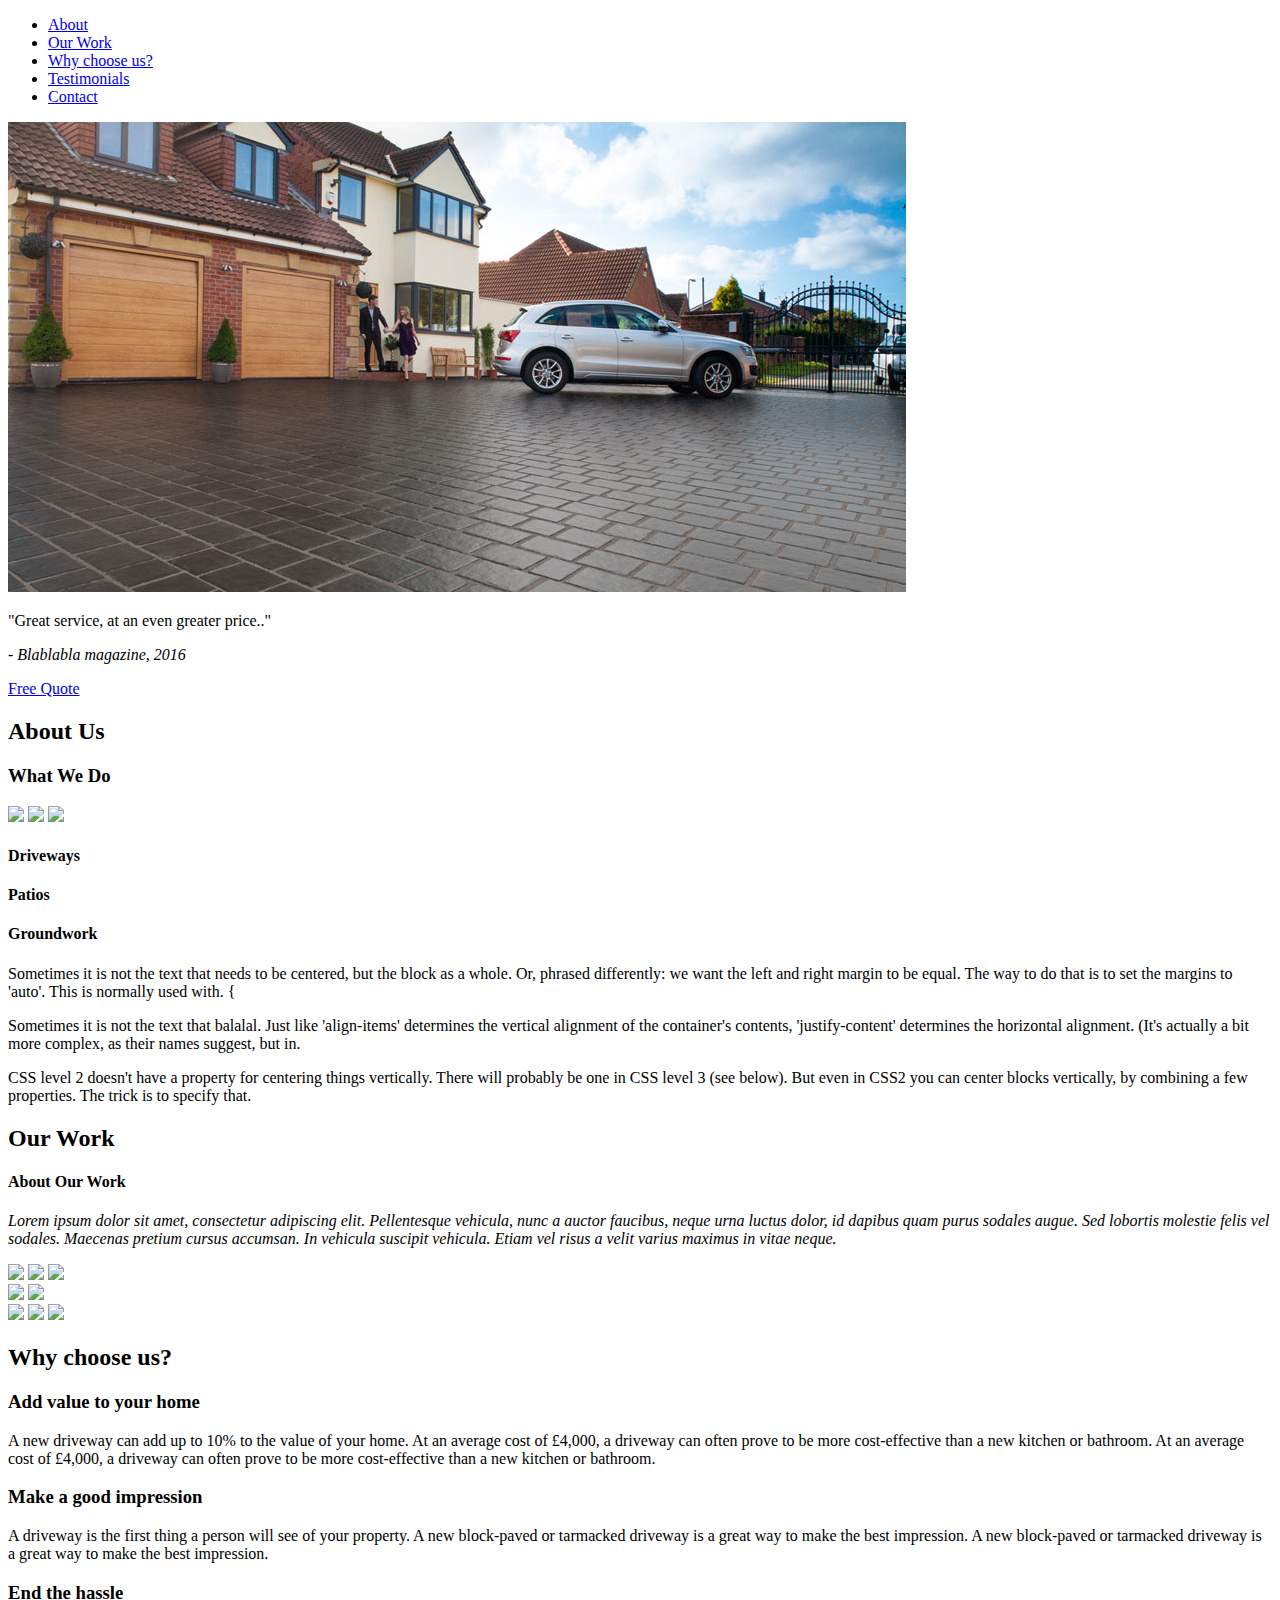
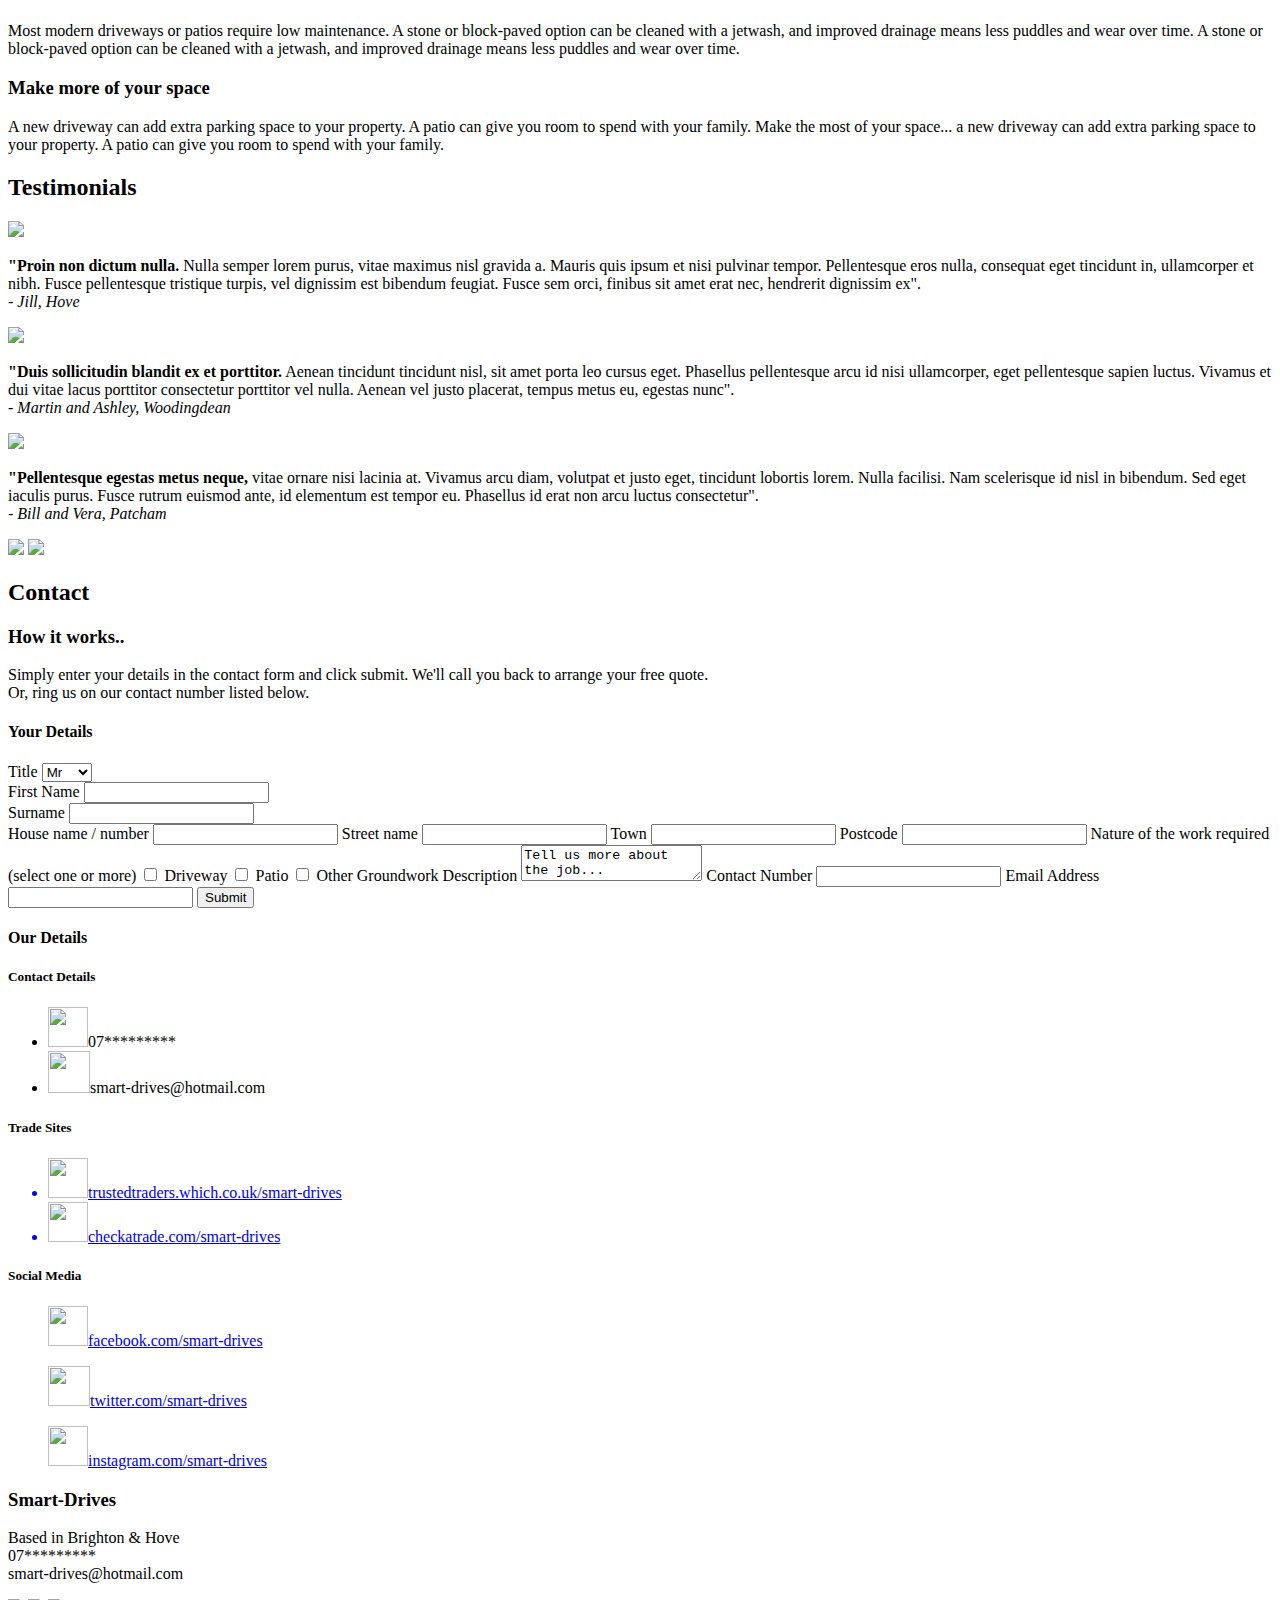
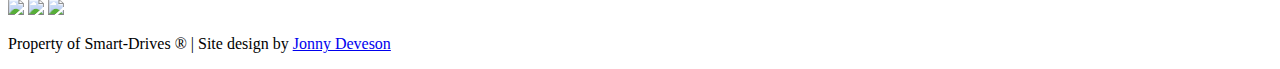
==== index.html @ d12924d5 "Renamed file to index.html" ====
<!DOCTYPE HTML>
<html>
<head>
<title>Smart-Drives: Driveway & Patio Services</title>
<link rel="stylesheet" href="Smart-Drives.css">
<link href="https://fonts.googleapis.com/css?family=Libre+Franklin|Merriweather|Open+Sans" rel="stylesheet">

</head>
    
<body>
    
    <section id="section-nav">
        <ul class="ul-nav">
            <li><a href="#About">About</a></li>
            <li><a href="#Our-Work">Our Work</a></li>
            <li><a href="#Why-choose-us">Why choose us?</a></li>
            <li><a href="#Testimonials">Testimonials</a></li>
            <li><a class="contact" href="#Contact">Contact</a></li>
        </ul>
    </section>

    <section id="section-banner">
        <img class="banner-image" src="marshalls%20blocks%20cropped.jpg" style="height:1600px, width:1200px">
        <p class="banner-text">"Great service, at an even greater price.."</p>
        <p class="banner-text-2"><i>- Blablabla magazine, 2016</i></p>
        <div>
        <a class="call-to-action-1" href="#Contact">Free Quote</a>
        </div>
    </section>

    <section id="section-about">
        <a name="About"><h2 class="header-about-us-1">About Us</h2></a>
        <h3 class="header-about-us-2">What We Do</h3>
        <div id="about-images">
            <img class="about-image-1" src="Images/vintage%20driveway.jpg">
            <img class="about-image-2" src="Images/patio1.jpg">
            <img class="about-image-3" src="Images/drainage%20channel.jpg">
        </div>
        <div id="about-headers">
            <h4>Driveways</h4>
            <h4>Patios</h4>
            <h4>Groundwork</h4>
        </div>
            <div id="about-text">
                <p class="about-text-1">Sometimes it is not the text that needs to be centered, but the block as a whole. Or, phrased differently: we want the left and right margin to be equal. The way to do that is to set the margins to 'auto'. This is normally used with. {</p>
            <p class="about-text-2"> Sometimes it is not the text that balalal. Just like 'align-items' determines the vertical alignment of the container's contents, 'justify-content' determines the horizontal alignment. (It's actually a bit more complex, as their names suggest, but in.</p>
            <p class="about-text-3">CSS level 2 doesn't have a property for centering things vertically. There will probably be one in CSS level 3 (see below). But even in CSS2 you can center blocks vertically, by combining a few properties. The trick is to specify that.</p>
            </div>
    </section>
    
    <section id="section-image-showcase">
        <a name="Our-Work"><h2 class="showcase-header">Our Work</h2></a>
        <div class="our-work-intro">
            <h4 class="about-intro-header">About Our Work</h4>
            <p><i>Lorem ipsum dolor sit amet, consectetur adipiscing elit. Pellentesque vehicula, nunc a auctor faucibus, neque urna luctus dolor, id dapibus quam purus sodales augue. Sed lobortis molestie felis vel sodales. Maecenas pretium cursus accumsan. In vehicula suscipit vehicula. Etiam vel risus a velit varius maximus in vitae neque.</i></p>
        </div>
        <div class="image-showcase">
            <div class="image-row-1">
                <img class="image-first-house" src="Images/greenroomstudios.jpg">
                <img class="image-second-house" src="Images/Yorkstone-Driveway-in-Delamere.jpg">
                <img class="image-third-house" src="Images/pro-build-bedford_saxon-paving_105_r01617_hr.jpg">
            </div>
            <div class="image-row-2">
                <img class="image-fourth-house" src="Images/drivesett-deco-block-paving_2_hz.jpg">
                <img class="image-fifth-house" src="Images/standard-concrete-block-paving_3_hz.jpg"/>
            </div>
            <div class="image-row-3">
                <img class="image-sixth-house" src="Images/20140711_151415.jpg">
                <img class="image-seventh-house" src="Images/LargeImage_525e1d134406e.jpg">
                <img class="image-eighth-house" src="Images/tegula.jpg">
            </div>
        </div>   
    </section>
    
    <section id="section-why-choose">
        <a name="Why-choose-us"><h2 class="header-why-choose">Why choose us?</h2></a>
        <div id="copy-section-1">
        <div class="copy-1">
                <h3 class="head3-why-choose">Add value to your home</h3><p class="text-1">A new driveway can add up to 10% to the value of your home. At an average cost of £4,000, a driveway can often prove to be more cost-effective than a new kitchen or bathroom. At an average cost of £4,000, a driveway can often prove to be more cost-effective than a new kitchen or bathroom.</p>
        </div>
        <div class="copy-2">
                <h3 class="head3-why-choose">Make a good impression</h3><p class="text-1">A driveway is the first thing a person will see of your property. A new block-paved or tarmacked driveway is a great way to make the best impression. A new block-paved or tarmacked driveway is a great way to make the best impression.</p>
        </div>
        </div>
        <div id="copy-section-2">
        <div class="copy-3">
                <h3 class="head3-why-choose">End the hassle</h3><p class="text-1">Most modern driveways or patios require low maintenance. A stone or block-paved option can be cleaned with a jetwash, and improved drainage means less puddles and wear over time. A stone or block-paved option can be cleaned with a jetwash, and improved drainage means less puddles and wear over time.</p>
        </div>
        <div class="copy-4">
                <h3 class="head3-why-choose">Make more of your space</h3><p class="text-1">A new driveway can add extra parking space to your property. A patio can give you room to spend with your family. Make the most of your space... a new driveway can add extra parking space to your property. A patio can give you room to spend with your family.</p>
        </div>
        </div>
    </section>
    <section id="section-testimonials">
        <a name="Testimonials"><h2 class="header-testimonials">Testimonials</h2></a>
        <div class="div-testimonials-1">
            <img class="image-testimonials-1" src="Images/jill.jpg">
            <p class="text-testimonials-1"><b>"Proin non dictum nulla.</b> Nulla semper lorem purus, vitae maximus nisl gravida a. Mauris quis ipsum et nisi pulvinar tempor. Pellentesque eros nulla, consequat eget tincidunt in, ullamcorper et nibh. Fusce pellentesque tristique turpis, vel dignissim est bibendum feugiat. Fusce sem orci, finibus sit amet erat nec, hendrerit dignissim ex".<i><br> - Jill, Hove</i></p>
        </div>
        <div class="div-testimonials-2">
            <img class="image-testimonials-2" src="Images/younger-couple.jpg">
            <p class="text-testimonials-2"><b>"Duis sollicitudin blandit ex et porttitor.</b> Aenean tincidunt tincidunt nisl, sit amet porta leo cursus eget. Phasellus pellentesque arcu id nisi ullamcorper, eget pellentesque sapien luctus. Vivamus et dui vitae lacus porttitor consectetur porttitor vel nulla. Aenean vel justo placerat, tempus metus eu, egestas nunc". <br><i> - Martin and Ashley, Woodingdean</i></p>
        </div>
        <div class="div-testimonials-3">
            <img class="image-testimonials-3" src="Images/older-couple.jpg">
            <p class="text-testimonials-3"><b>"Pellentesque egestas metus neque,</b> vitae ornare nisi lacinia at. Vivamus arcu diam, volutpat et justo eget, tincidunt lobortis lorem. Nulla facilisi. Nam scelerisque id nisl in bibendum. Sed eget iaculis purus. Fusce rutrum euismod ante, id elementum est tempor eu. Phasellus id erat non arcu luctus consectetur".<br><i> - Bill and Vera, Patcham</i></p>
        </div>
        <div class="trade-images">
            <a href="http://trustedtraders.which.co.uk/" target="_blank"><img class="which" src="Images/which.jpg"></a>
            <a href="http://www.checkatrade.com/" target="_blank"><img class="checkatrade" src="Images/checkatrade.jpg"></a>
        </div>
    </section>
    <section id="section-contact">
        <a name="Contact"><h2 class="header-contact">Contact</h2></a>
        <div class="div-contact-info">
            <h3>How it works..</h3>
            <p>Simply enter your details in the contact form and click submit. We'll call you back to arrange your free quote.<br>
            Or, ring us on our contact number listed below.</p>
         </div>
        <form>
            <div>
            <h4 class="form-header">Your Details</h4>
            <label>Title</label>
            <select name="title">
                <option value="Mr">Mr</option>
                <option value="Mrs">Mrs</option>
                <option value="Ms">Ms</option>
                <option value="Miss">Miss</option>
            </select>
            <div class="first-name">
                <label>First Name</label>
                <input type="text" class="First-Name">
            </div>
            <div class="surname">
                <label>Surname</label>
                <input type="text" class="Surname">
            </div>
            <label>House name / number</label>
            <input class="house-name" type="text">
            <label>Street name</label>
            <input class="street-name" type="text">
            <label>Town</label>
            <input class="town" type="text">
            <label>Postcode</label>
            <input class="postcode" type="text">
            <label>Nature of the work required (select one or more)</label>
                <input type="checkbox" name="work-type" value="Driveway"> Driveway 
                <input type="checkbox" name="work-type" value="Patio"> Patio
                <input type="checkbox" name="work-type" value="Other groundwork"> Other Groundwork
            <label>Description</label>
            <textarea>Tell us more about the job...</textarea>
            <label>Contact Number</label>
            <input type="text">
            <label>Email Address</label>
            <input type="text">
            <input type="submit">
            </div>
        </form>
        <div class="div-our-details">
            <div>
            <h4 class="header-our-details">Our Details</h4>
                <div class="our-details-1">
                <h5>Contact Details</h5>
                <ul>
                    <li class="contact-list-items"><img class="list-images" src="Images/phone.png" height=40px width=40px>07*********</li>
                    <li class="contact-list-items"><img class="list-images" src="Images/email2.png" height=42px width=42px>smart-drives@hotmail.com</li>
                </ul>
                </div>
                <div class="our-details-2">
                <h5>Trade Sites</h5>
                <ul>
                    <a href="http://trustedtraders.which.co.uk/" target="_blank"><li class="contact-list-items"><img class="list-images" src="Images/which1.png" height=40px width=40px>trustedtraders.which.co.uk/smart-drives</li></a>
                    <a href="http://www.checkatrade.com/" target="_blank"><li class="contact-list-items"><img class="list-images" src="Images/tick.png" height=40px width=40px>checkatrade.com/smart-drives</li></a>
                </ul>
                </div>
                <div class="our-details-3">
                <h5>Social Media</h5>
                    <a href="http://www.facebook.com/" target="_blank"><ul class="contact-list-items"><img class="list-images" src="Images/facebook.png" height=40px width=40px>facebook.com/smart-drives</ul></a>
                    <a href="http://www.twitter.com/" target="_blank"><ul class="contact-list-items"><img class="list-images" src="Images/twitter2.jpg" height=40px width=42px>twitter.com/smart-drives</ul></a>
                    <a href="http://www.instagram.com/" target="_blank"><ul class="contact-list-items"><img class="list-images" src="Images/instagram.png" height=40px width=40px>instagram.com/smart-drives</ul></a>
                </div>
            </div>
        </div>
    </section>
    <section>
    <footer> 
        <div id="footer-div">
        <h3 class="footer-header">Smart-Drives</h3>
        <p class="footer-info">Based in Brighton & Hove<br>
            07*********<br>smart-drives@hotmail.com</p>
        </div>
        <div class="footer-images">
        <a href="http://www.facebook.com/" target="_blank"><img class="image-facebook" src="Images/facebook.jpg"></a>
        <a href="http://www.twitter.com/" target="_blank"><img class="image-twitter" src="Images/twitter.jpg"></a>
        <a href="http://www.instagram.com/" target="_blank"><img class="image-instagram" src="Images/instagram.jpg"></a>
        </div>
        <div class="trademark">
        <p>Property of Smart-Drives &reg; | Site design by <a class="anchor-trademark" href="https://www.facebook.com/photo.php?fbid=296089197171418&set=t.100008617175436&type=3&theater" target="_blank">Jonny Deveson</a></p>
        </div>
    </footer>
    </section>
</body>
    
</html>
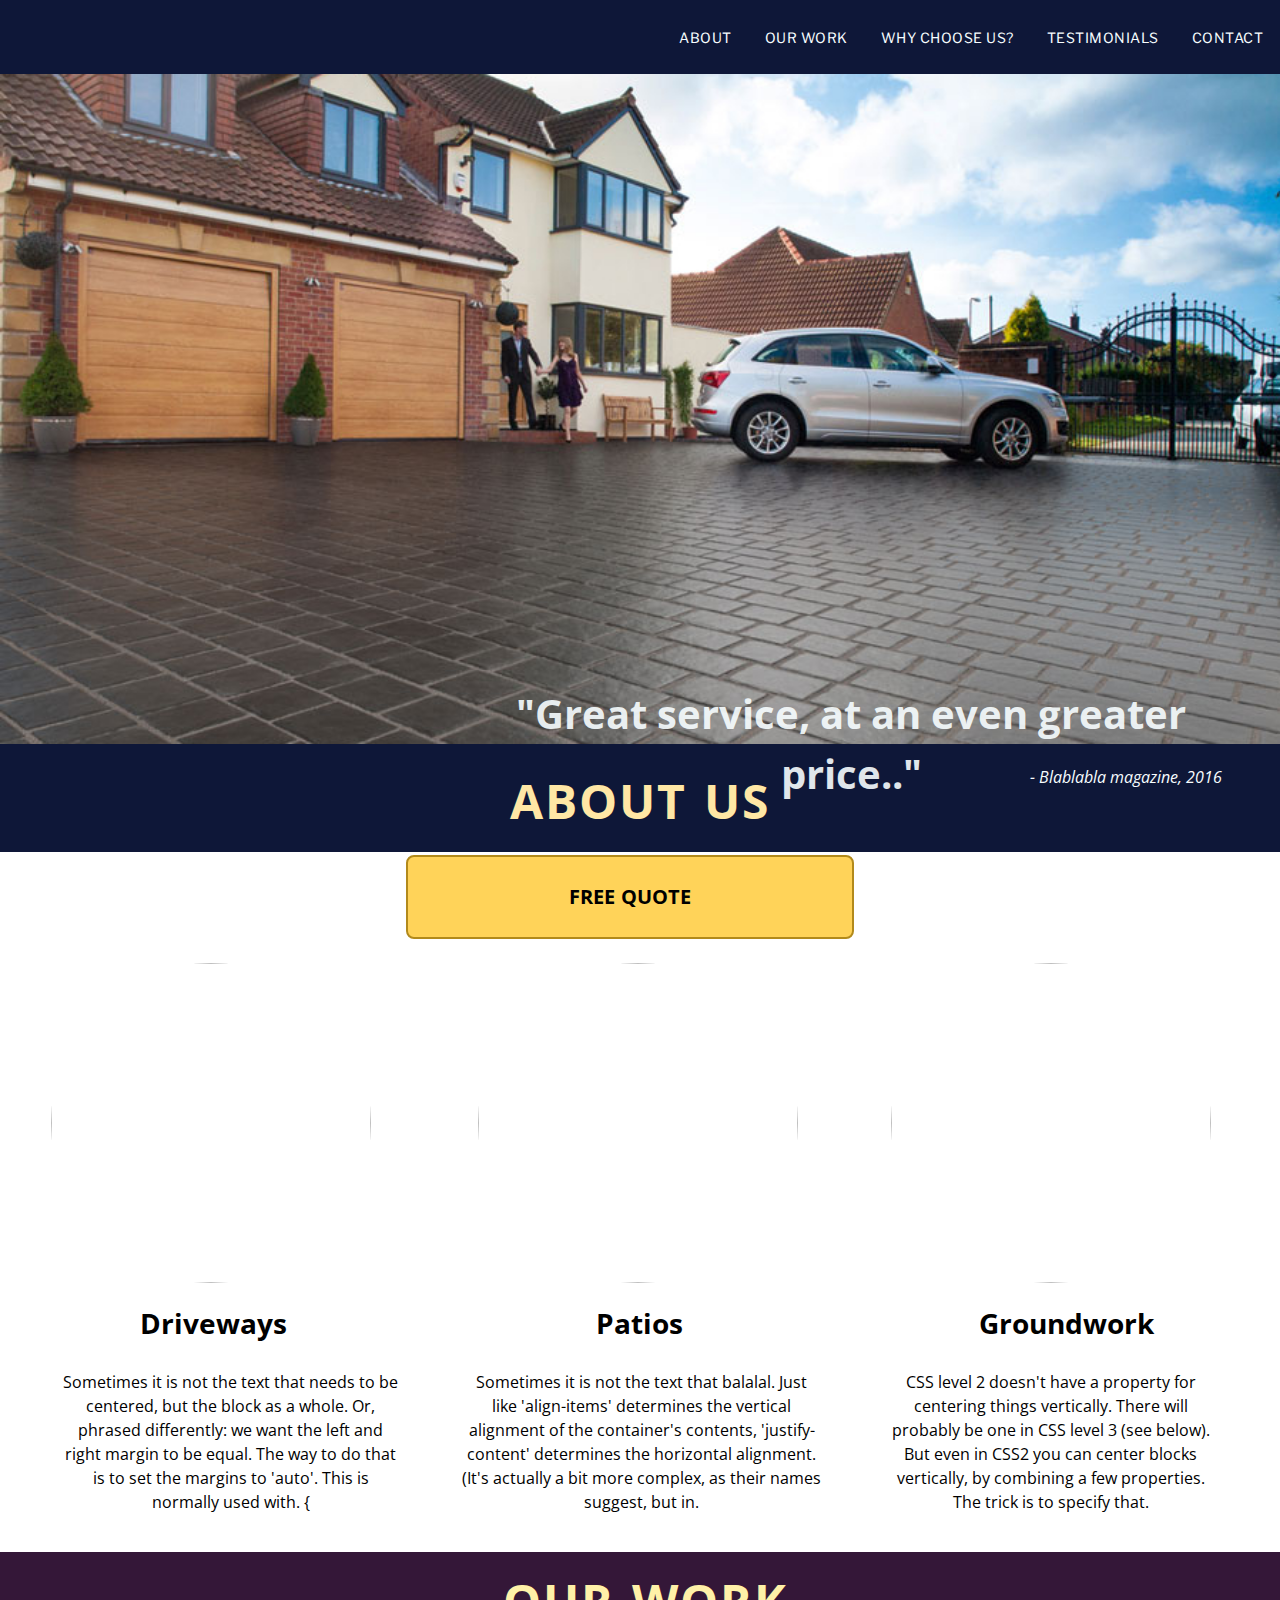
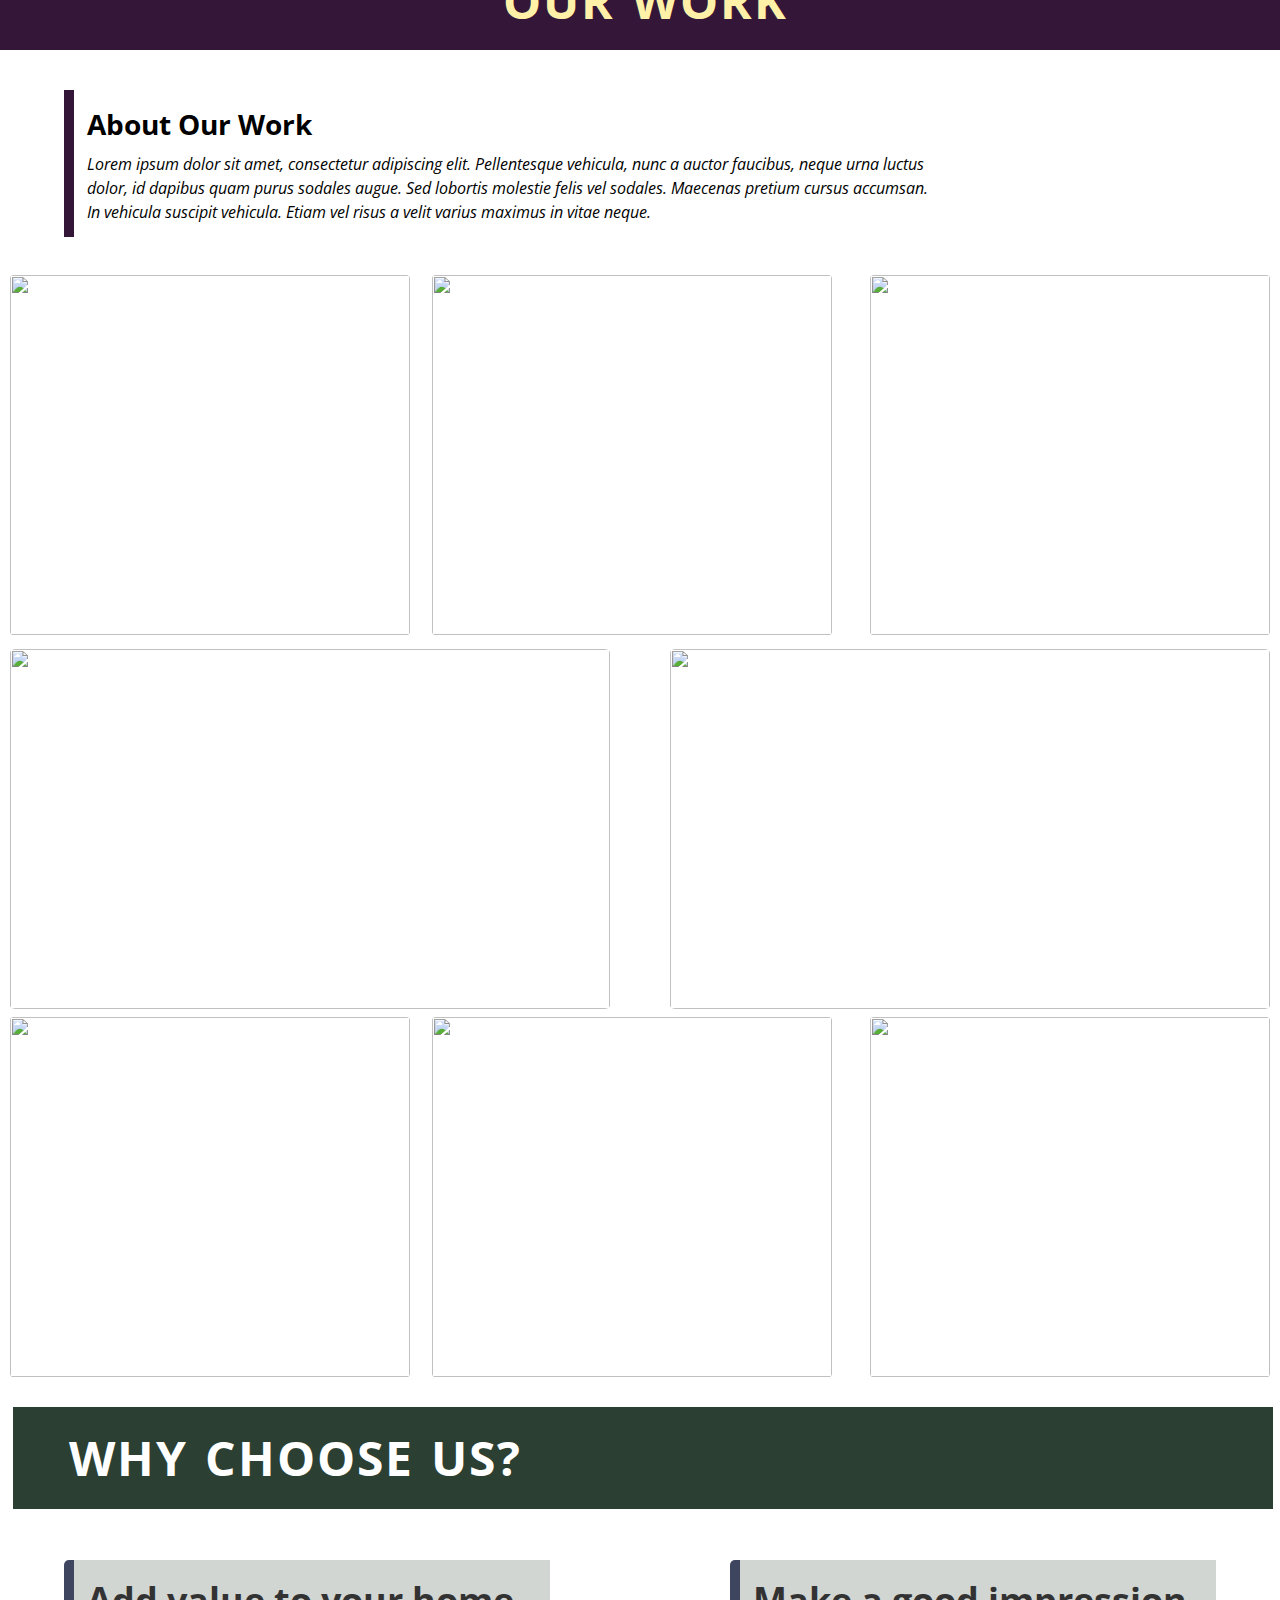
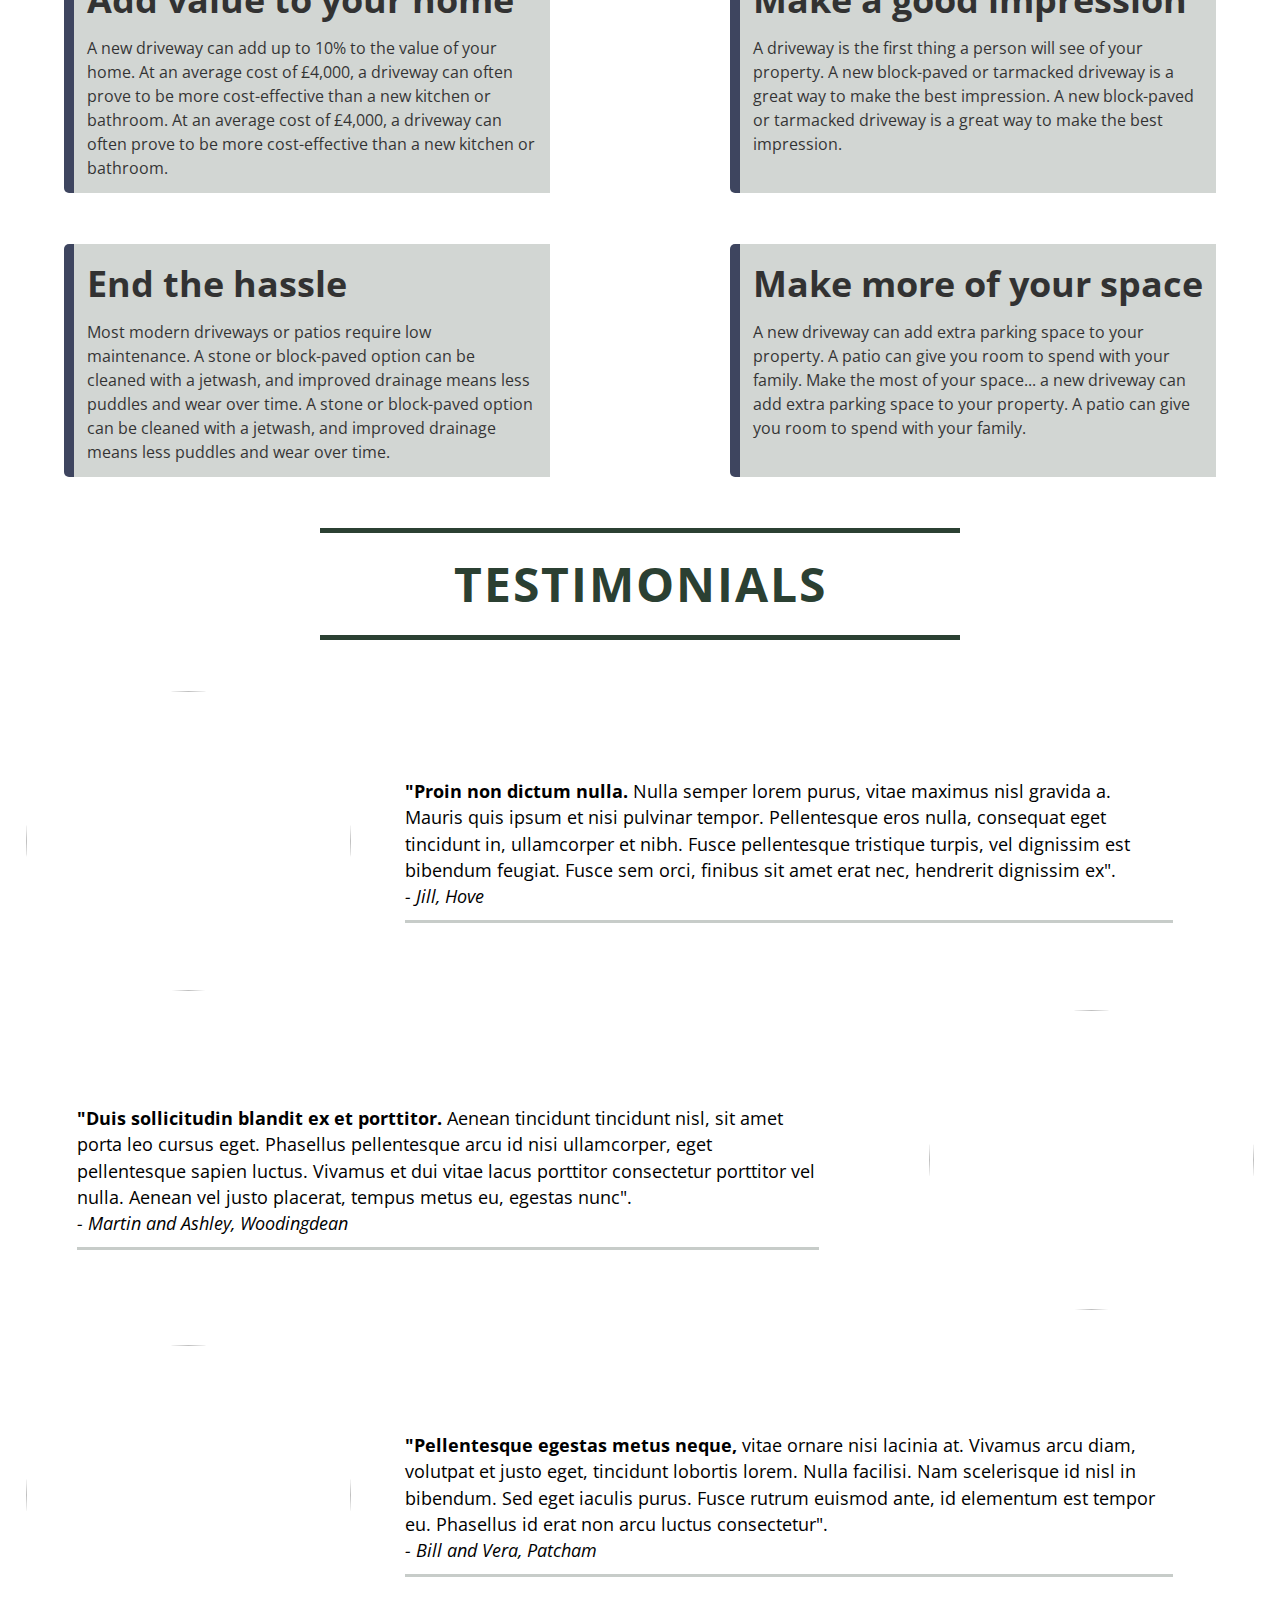
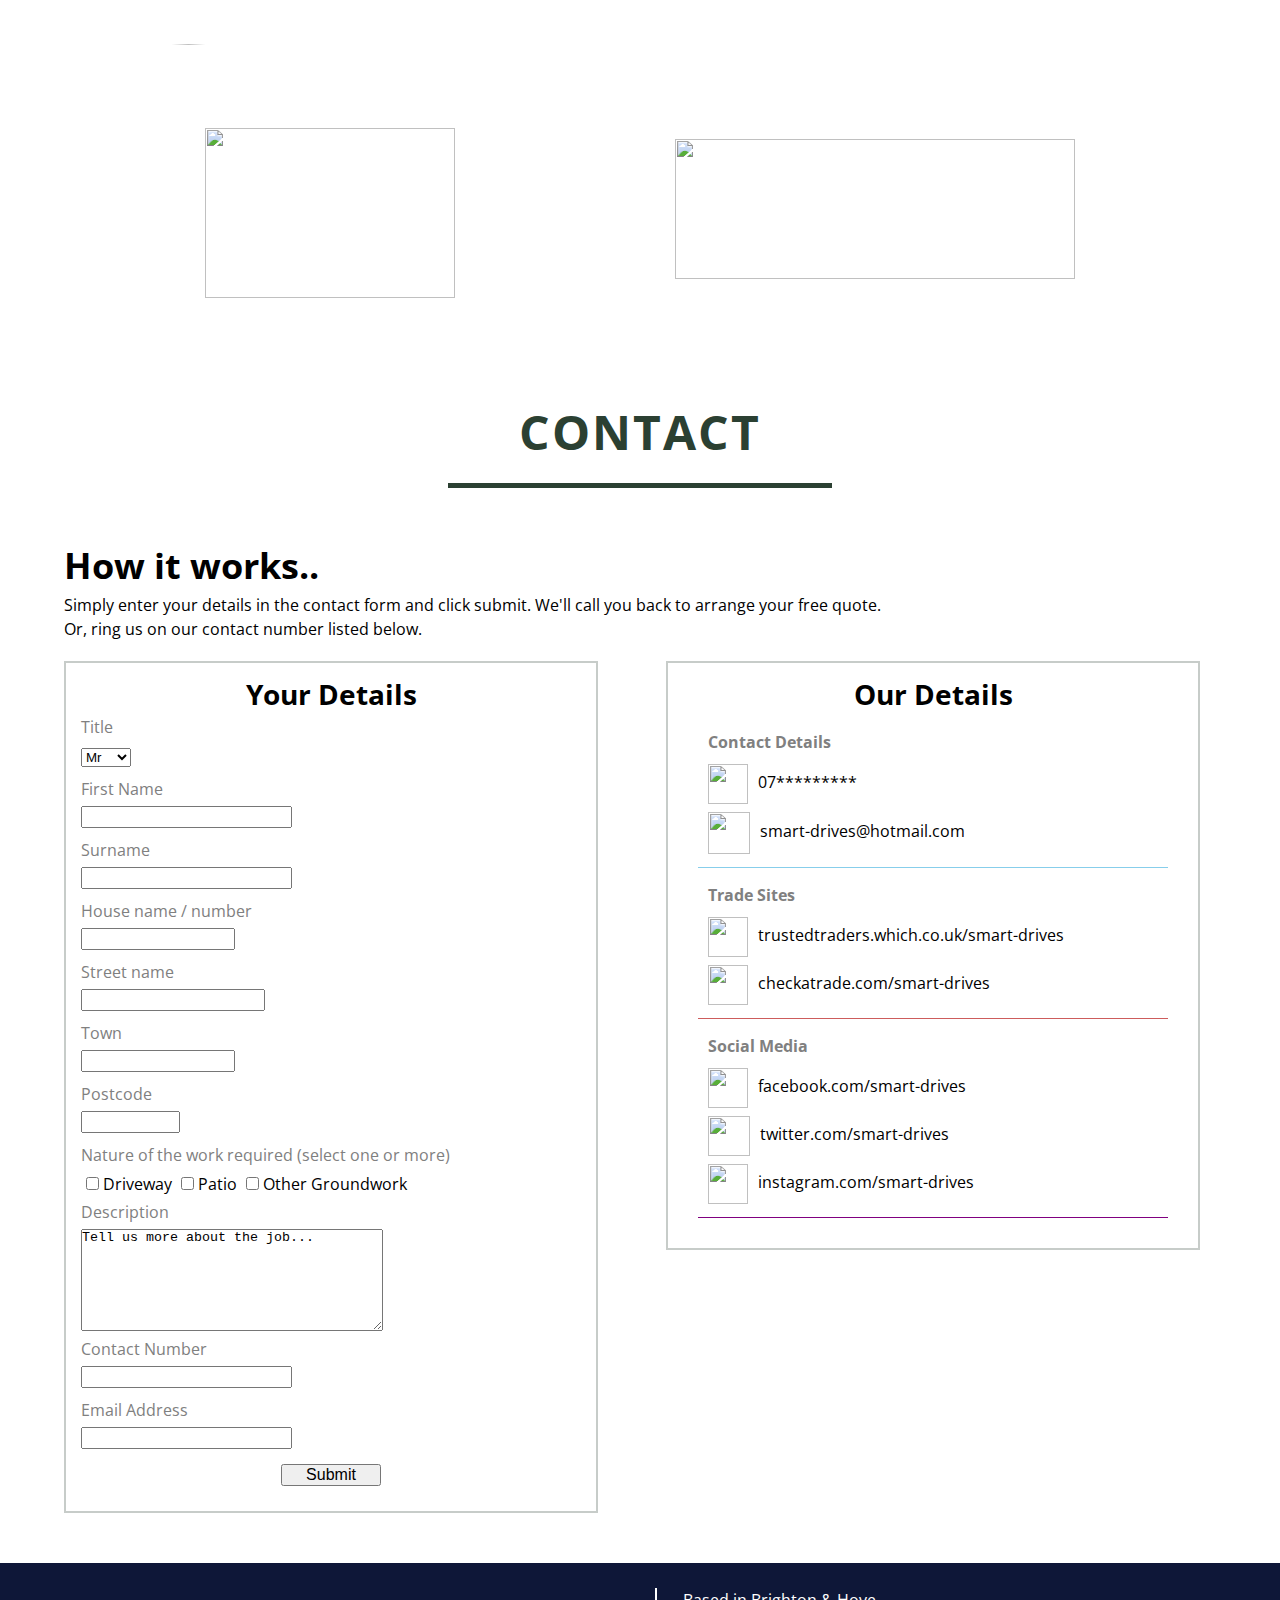
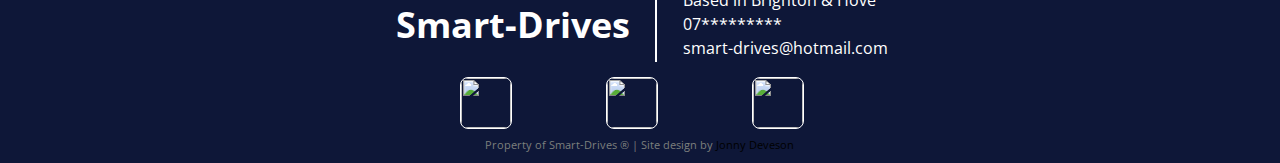
==== commit 41ea3671: "Updated link to .css file" ====
--- a/index.html
+++ b/index.html
@@ -2,7 +2,7 @@
 <html>
 <head>
 <title>Smart-Drives: Driveway & Patio Services</title>
-<link rel="stylesheet" href="Smart-Drives.css">
+<link rel="stylesheet" href="rd-groundwork.css">
 <link href="https://fonts.googleapis.com/css?family=Libre+Franklin|Merriweather|Open+Sans" rel="stylesheet">
 
 </head>
--- a/rd-groundwork.css
+++ b/rd-groundwork.css
@@ -0,0 +1,587 @@
+* {
+    margin: 0;
+    padding: 0;
+}
+
+body {
+    margin: 0;
+    padding: 0;
+    font-family: 'Open Sans', sans-serif;
+    line-height: 1.5;
+    font-size: 1em;
+}
+
+ul {
+    list-style-type: none;
+}
+
+a:link {
+    text-decoration: none;
+    color: black;
+}
+
+a:visited {
+    color: black;
+}
+
+.ul-nav {
+    background-color: #0E1738;
+    color: azure;
+    list-style: none;
+    text-align: right;
+    padding: 25px 0px;
+    margin: 0;
+    width: 100%;
+}
+
+.ul-nav > li {
+    display: inline-block;
+    padding-right: 5px;
+    text-align: center;
+}
+
+.ul-nav > li > a {
+    text-decoration: none;
+    color: #F7FDFF;
+    text-transform: uppercase;
+    font-size: 14px;
+    padding: 20px 12px;
+    letter-spacing: 0.5px;
+    font-family: 'Libre Franklin', sans-serif;
+}
+
+.ul-nav > li > a:hover {
+    border-bottom: 1px solid #F7FDFF;
+}
+
+.banner-image {
+    height: auto;
+    width: 100%;
+}
+
+#section-banner {
+    background-color: #0E1738;
+}
+
+.banner-text {
+    color: #F7FDFF;
+    position: absolute;
+    font-size: 40px;
+    top: 76%;
+    text-align: center;
+    width: 63%;
+    left: 35%;
+    opacity: 0.9;
+    font-weight: bolder;
+}
+
+.banner-text-2 {
+    color: #F7FDFF;
+    position: absolute;
+    font-size: 16px;
+    top: 85%;
+    text-align: center;
+    width: 16%;
+    left: 80%;
+}
+
+.call-to-action-1 {
+    color: black;
+    display: block;
+    position: absolute;
+    text-transform: uppercase;
+    text-align: center;
+    top: 95%;
+    width: 30%;
+    right: 33.3%;
+    border: 2px solid #B28A1B;
+    border-radius: 8px;
+    padding: 25px 30px;
+    background: #FFD359;
+    word-spacing: 1px;
+    font-size: 20px;
+    font-weight: bolder;
+    text-decoration: none;
+}
+
+.call-to-action-1:hover {
+    text-decoration: underline;
+}
+
+.header-about-us-1 {
+    background: #0E1738;
+    width: 100%;
+    color: #FFE7A5;
+    padding: 15px 0;
+}
+
+.header-about-us-2 {
+    width: 100%;
+    list-style: none;
+    font-size: 25px;
+    text-align: center;
+    padding: 5px;
+    margin-top: 2%;
+    /*background: linear-gradient(#0E1738, #737B99);*/
+    color: #7B7F7F;
+}
+
+h2 {
+    font-size: 3em;
+    color: darkslategray;
+    text-transform: uppercase;
+    word-spacing: 3px;
+    letter-spacing: 2px;
+    margin-right: auto;
+    margin-left: auto;
+    text-align: center;
+    width: 100%;
+    font-family: 'Open Sans', sans-serif;
+    font-weight: bolder;
+    padding: 15px 0;
+}
+
+h3 {
+    font-size: 2.25em;
+}
+
+#about-images {
+    margin-top: 3%;
+    width: 100%;
+    text-align: justify;
+}
+
+.about-image-1, .about-image-2, .about-image-3 {
+    display: inline-block;
+    height: 320px;
+    width: 320px;
+    margin-left: 4%;
+    border-radius: 50%;
+    border: 0px groove #7C7F7D;
+}
+
+.about-image-2 {
+    margin-left: 8%;
+}
+
+.about-image-3 {
+    margin-left: 7%;
+}
+
+#about-headers {
+   display: table;
+    width: 100%;
+    margin: 1% 0 2% 0;
+}
+
+h4 {
+    display: table-cell;
+    table-layout: fixed;
+    font-weight: bolder;
+    font-size: 1.75em;
+    width: 33.3%;
+    text-align: center;
+}
+
+#about-text {
+    display: table;
+    border-spacing: 60px 0px;
+}
+
+.about-text-1, .about-text-2, .about-text-3 {
+    display: table-cell;
+    table-layout: fixed;
+    text-align: center;
+    line-height: 1.5;
+    height: 100px;
+    width 100px;
+}
+
+#section-image-showcase {
+    margin-top: 3%;
+}
+
+.showcase-header {
+    margin: 0 0 2% 0;
+    padding: 1%;
+    background: #341738;
+    color: #FFF1A8;
+    border-bottom: 2px solid white;
+    width: 1265px;
+}
+
+.our-work-intro {
+    width: 66%;
+    margin: 3% 3% 3% 5%;
+    /*background: #C7CCC9;*/
+    padding: 1% 0 1% 1%;
+    /*border-top-left-radius: 5px;
+    border-bottom-left-radius: 5px;*/
+    border-left: 10px solid #341738;
+}
+
+.about-intro-header {
+    text-align: left;
+    padding-bottom: 1%;
+}
+
+.image-showcase {
+    text-align: justify;
+}
+
+.image-first-house, .image-second-house, .image-third-house, 
+.image-sixth-house, .image-seventh-house, .image-eighth-house {
+    height: 360px;
+    width: 400px;
+    display: inline-block;
+    border-radius: 1%;
+}
+
+.image-first-house, .image-sixth-house {
+    margin-left: 10px;
+}
+
+.image-second-house, .image-seventh-house {
+    margin-left: 18px;
+}
+
+.image-third-house, .image-eighth-house {
+    float: right;
+    margin-right: 10px;
+}
+
+.image-fourth-house, .image-fifth-house {
+    height: 360px;
+    width: 600px;
+    display: inline-block;
+    margin: 8px 0;
+    border-radius: 1%;
+}
+
+.image-fourth-house {
+    margin-left: 10px;
+}
+
+.image-fifth-house {
+    float: right;
+    margin-right: 10px;
+}
+
+.image-row-3 {
+    padding-bottom: 24px;
+}
+
+.header-why-choose {
+    width: 1148px;
+    padding: 15px 56px;
+    margin-bottom: 2%;
+    background: #2B4032;
+    color: #ffffff;
+    border-left: 5px solid #ffffff;
+    text-align: left;
+}
+
+#copy {
+    text-align: justify;
+}
+
+#copy-section-1 > .copy-1, .copy-2 {
+    display: inline-block;
+    width: 450px;
+    height: 220px;
+    background: #C7CCC9;
+    margin-top: 2%;
+    padding: 1% 1% 0 1%;
+    border-left: 10px solid #0E1738;
+    border-top-left-radius: 5px;
+    border-bottom-left-radius: 5px;
+    opacity: 0.8;
+}
+
+#copy-section-2 > .copy-3, .copy-4 {
+    display: inline-block;
+    width: 450px;
+    height: 220px;
+    background: #C7CCC9;
+    border-left: 10px solid #0E1738;
+    margin-top: 4%;
+    padding: 1% 1% 0 1%;
+    border-top-left-radius: 5px;
+    border-bottom-left-radius: 5px;
+    opacity: 0.8;
+}
+
+.copy-1, .copy-3 {
+    margin-left: 5%;
+}
+
+.copy-2, .copy-4 {
+    float: right;
+    margin-right: 5%;
+}
+
+.text-1 {
+    margin-top: 2%;
+}
+
+.header-testimonials, .header-contact {
+    margin: 4% 0;
+    border-top: 5px solid #2B4032;
+    border-bottom: 5px solid #2B4032;
+    width: 50%;
+    margin-left: auto;
+    margin-right: auto;
+    color: #2B4032;
+}
+
+.header-contact {
+    border-top: none;
+    width: 30%
+}
+
+.div-testimonials-1, .div-testimonials-2, .div-testimonials-3 {
+    overflow: auto;
+    margin-bottom: 1%;
+    display: inline-block;
+}
+
+.image-testimonials-1, .image-testimonials-2, .image-testimonials-3 {
+    height: 300px;
+    width: 325px;
+    border-radius: 50%;
+    vertical-align: middle;
+}
+
+.image-testimonials-1, .image-testimonials-3 {
+    margin-left: 2%
+}
+
+.image-testimonials-2 {
+    float: right;
+    margin-right: 2%;
+}
+
+.text-testimonials-1, .text-testimonials-2, .text-testimonials-3 {
+    width: 60%;
+    display: inline-block;
+    padding: 18px 0 10px 0;
+    /*background: #C7CCC9;
+    border: 5px solid #0E1738;*/
+    font-size: 1.1em;
+    vertical-align: middle;
+}
+
+.text-testimonials-1, .text-testimonials-3 {
+    border-bottom: 3px solid #C7CCC9;
+    margin-left: 50px;
+}
+
+.text-testimonials-2 {
+    margin: 6%;
+    border-bottom: 3px solid #C7CCC9;
+    width: 58%;
+}
+
+.trade-images {
+    width: 85%;
+    display: table;
+    margin-top: 3%;
+    /*border: 3px solid #C7CCC9;*/
+    margin-left: auto;
+    margin-right: auto;
+    padding: 2% 0;
+}
+
+.checkatrade {
+    width: 400px;
+    height: 140px;
+    margin: 1% 10% 0 0;
+    float: right;
+}
+
+.which {
+    width: 250px;
+    height: 170px;
+    margin-left: 10%;
+}
+
+#section-contact {
+    padding: 0;
+    margin: 0;
+}
+
+form {
+    height: 820px;
+}
+
+form, .div-our-details {
+    margin-left: 5%;
+    margin-top: 20px;
+    padding: 10px 15px 15px 15px;
+    border: 2px solid #C7CCC9;
+    width: 500px;
+    display: inline-table;
+}
+
+.header-our-details {
+    text-align: center;
+    width: 500px;
+}
+
+.form-header {
+    width: 500px;
+    text-align: center;
+}
+
+.div-contact-info {
+    margin-left: 5%;
+}
+
+label, input {
+    display: block;
+}
+
+label {
+    color: gray;
+}
+
+input {
+    font-size: 1em;
+}
+
+input, select {
+    margin-bottom: 10px;
+}
+
+input[type=checkbox] {
+    display: inline;
+    margin-left: 5px;
+    font-size: 1.5em;
+}
+
+label {
+    margin-bottom: 5px;
+}
+
+textarea {
+    height: 100px;
+    width: 300px;
+    overflow: hidden;
+}
+
+.short-input {
+    width: 80px
+}
+
+input[type=submit] {
+    width: 100px;
+    margin-top: 15px;
+    margin-right: auto;
+    margin-left: auto;
+}
+
+.postcode {
+    width: 95px;
+}
+
+.town, .house-name {
+    width: 150px;
+}
+
+.street-name {
+    width: 180px;
+}
+
+h5 {
+    font-size: 1em;
+    color: gray;
+    margin: 10px 0;
+}
+
+.contact-list-items {
+    margin: 8px 0;
+    text-decoration: none;
+}
+
+.list-images {
+    vertical-align: middle;
+    margin-right: 10px;
+}
+
+.our-details-1, .our-details-2, .our-details-3 {
+    border-bottom: 1px solid;
+    /*border-color: #C7CCC9;*/
+    margin: 15px;
+    padding: 0 10px 5px 10px;
+}
+
+.our-details-1 {
+    border-color: skyblue;
+}
+
+.our-details-2 {
+    border-color: indianred;
+}
+
+.our-details-3 {
+    border-color: purple;
+}
+
+footer {
+    margin-top: 50px;
+    height: 200px;
+    width: 100%;
+    background: #0E1738;
+    color: #ffffff;
+}
+
+/*.footer-header, .footer-images, .footer-info {
+    display: inline-block;
+}*/
+
+.footer-header, .footer-info {
+    display: inline-block;
+    margin-top: 25px;
+}
+
+.footer-header {
+    border-right: 2px solid #ffffff;
+    padding: 10px 25px;
+    margin-left: 29%;
+    vertical-align: top;
+}
+
+.footer-info {
+    margin-left: 22px;
+    vertical-align: top;
+}
+
+.footer-images {
+    display: block;
+    margin-left: auto;
+    margin-right: auto;
+    width: 450px;
+}
+
+.image-facebook, .image-twitter, .image-instagram {
+    height: 50px;
+    width: 50px;
+    border: 1px solid ;
+    border-radius: 8px;
+    margin: 15px 45px 8px 45px;
+    color: white;
+}
+
+.trademark {
+    color: #7C7F7D;
+    font-size: 0.7em;
+    margin-left: 37%;
+    margin-right: 37%;
+    width: 26%;
+    text-align: center;
+    position: relative;
+}
+
+.anchor-trademark:visited {
+    color: #7C7F7D;
+}
